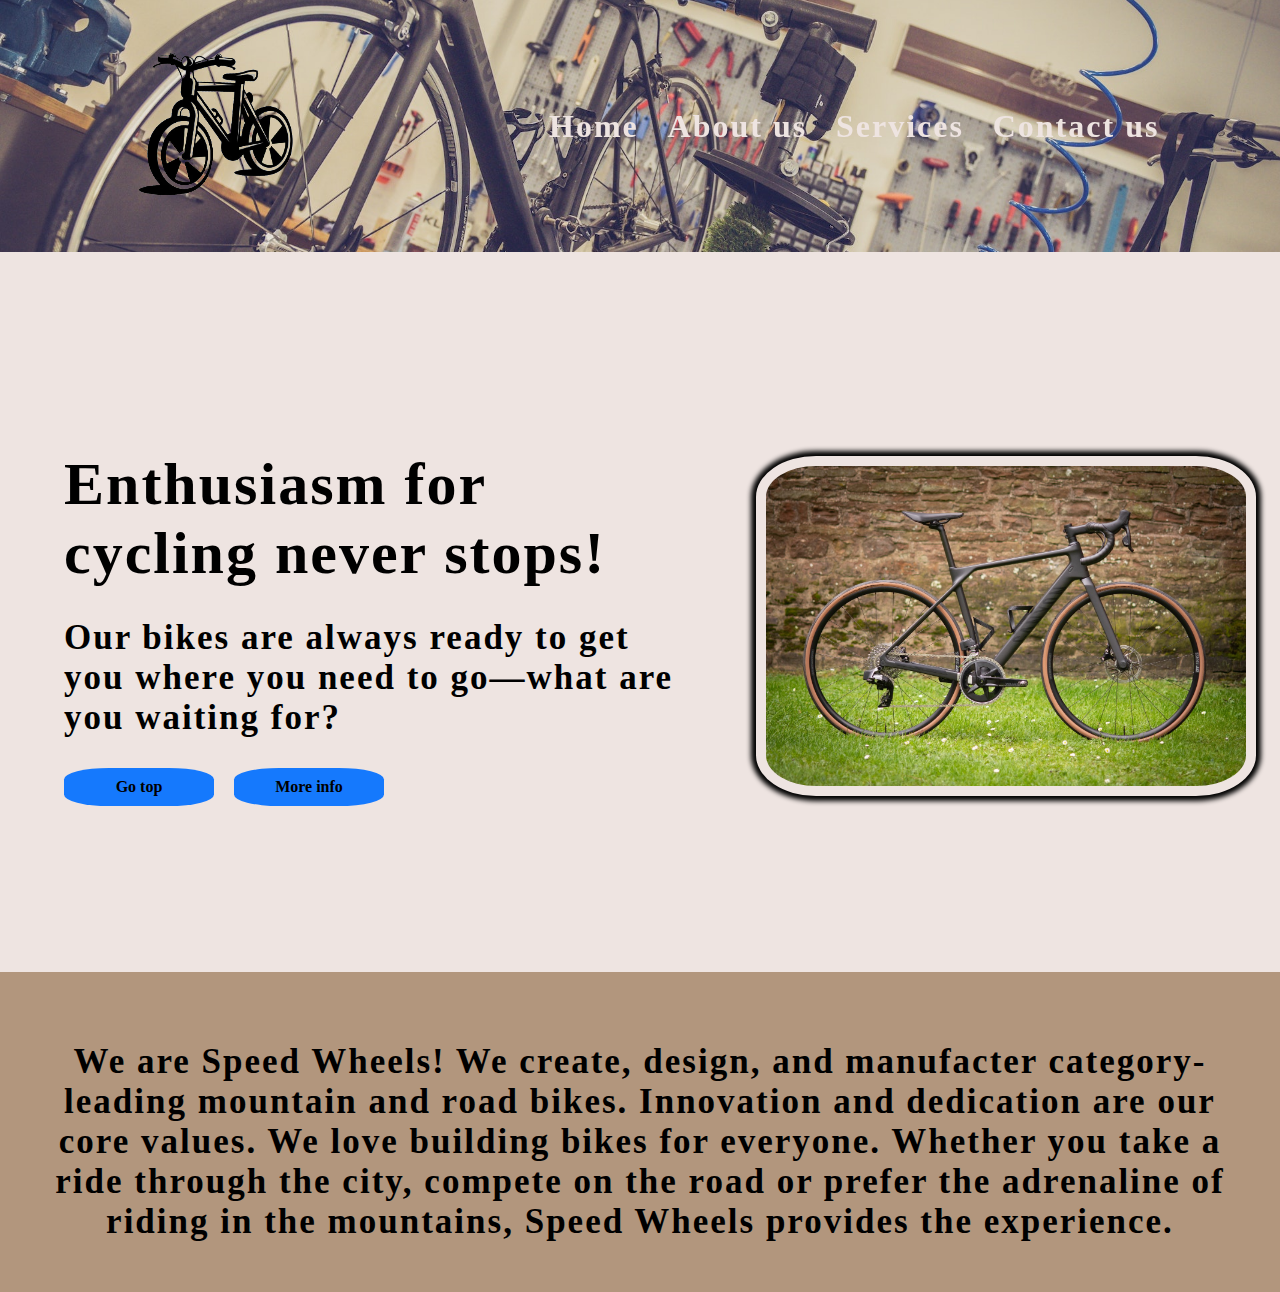
==== index.html @ baaa027c "first commit" ====
<!DOCTYPE html>
<html lang="en">
<head>
    <meta charset="UTF-8">
    <meta name="viewport" content="width=device-width, initial-scale=1.0">
    <link rel="stylesheet" href="./Assets/Styles/style.css">
    <link rel="shortcut icon" href="./Assets/Images/bikeIcon.png">
    <title>Home🚲</title>
</head>
<body>
    <header id="top">
        <div>
            <img src="./Assets/Images/bikeipic.JPG" alt="logo"> 
        </div>
        <nav>
            <a href="#">Home</a>
            <a href="./Assets/Pages/aboutUs.html">About us</a>
            <a href="./Assets/Pages/services.html">Services</a>
            <a href="./Assets/Pages/contactUs.html">Contact us</a>
        </nav>  
    </header>

    <main>
        <section id="hero">
            <div class="hero-info">
                <h1>Enthusiasm for cycling never stops!</h1>
                <p>Our bikes are always ready to get you where you need to go—what are you waiting for?</p>
                <div class="hero-info-button">
                    <a href="#top">Go top</a>
                    <a href="#">More info</a>
                </div>
            </div>
            <div class="hero-image">
                <img src="./Assets/Images/bike-hero.jpg" alt="bike-hero">
            </div>
        </section>

        <section id="informative-text">
            <h4>
                We are Speed Wheels! We create, design, and manufacter category-leading mountain and road bikes. Innovation and dedication are our core values.
                We love building bikes for everyone. Whether you take a ride through the city, compete on the road or prefer the adrenaline of riding in the mountains, Speed Wheels provides the experience.
                </h4>
        </section>


            
            








            







    </main>




</body>
</html>
---- Assets/Styles/style.css ----
*{
    padding: 0;
    margin: 0;
    box-sizing: border-box;
    scroll-behavior: smooth;
    font-family: 'Bitter', serif; ;
    
}
:root{
--azure-web: #ecf8f8ff;
--isabelline: #eee4e1ff;
--almond: #e7d8c9ff;
--pale-dogwood: #e6beaeff;
--lion: #b2967dff;
  
}

@import url('https://fonts.googleapis.com/css2?family=Bitter:wght@100&display=swap');




header{
    display: flex;
    flex-wrap: wrap;
    justify-content: space-around;
    align-items: center;
    background-image: url(../Images/bikeShop.jpg);
    background-size: cover;
    background-position: center;
    min-height:  28vh;
    position: sticky;
    width: 100%;

}
header img{
    width: 200px;
    height: 160px;
    object-fit: cover;
    padding-top: .2rem;
    mix-blend-mode: darken;
    padding: 8px;
}
nav>a{
    color: var(--isabelline);
    font-size: 32px;
    font-weight: bolder;
    padding: .4rem;
    text-decoration: none;
    font-weight: bolder;
    letter-spacing: 2px
}
nav{
    display: flex;
    gap: 1rem;
    flex-wrap: wrap;
}
a:hover{

    cursor: pointer;
    text-decoration: underline;
}   


#hero{
    padding-top: 2rem;
    display: flex;
    justify-content:center;
    align-items: center;
    flex-wrap: wrap;
    gap: 2rem;
    min-height: 80vh;
    background-color: var(--isabelline);
}
.hero-info {
    width: 700px;
    height: 80%;
    padding: 40px;
    display: flex;
    flex-direction: column;
    justify-content: center;
    gap: 30px
    ;
}

.hero-info h1{
    font-size: 60px;
    letter-spacing: 2px;
}
.hero-info p{
    font-size: 35px;
    letter-spacing: 2px;
    font-weight: bolder;
   
}

.hero-info-button{
    display: flex;
    justify-content:left;
    gap: 20px;
}

.hero-info-button a{
    text-decoration: none;
    color: black;
    font-weight: bolder;
    background: #006effe9;
    padding: 10px;
    width: 150px;
    border-radius: 30%;
    text-align: center;
}
.hero-info-button a:hover{
   color: var(--azure-web);
}

.hero-image{
    width: 500px;
    height: 85%;
   
}

.hero-image img{
    width: 100%;
    padding: 10px;
    border-radius: 12%;
    height: 100%;
    object-fit: cover;
    box-shadow: 0 0 5px 5px black;
}
#informative-text{
    padding-top: 20px;
    min-height: 35vh;
    background-color: var(--lion);
}

#informative-text>h4{
    text-align: center;
    padding: 50px;
    font-size: 35px;
    letter-spacing: 2px;
    
}
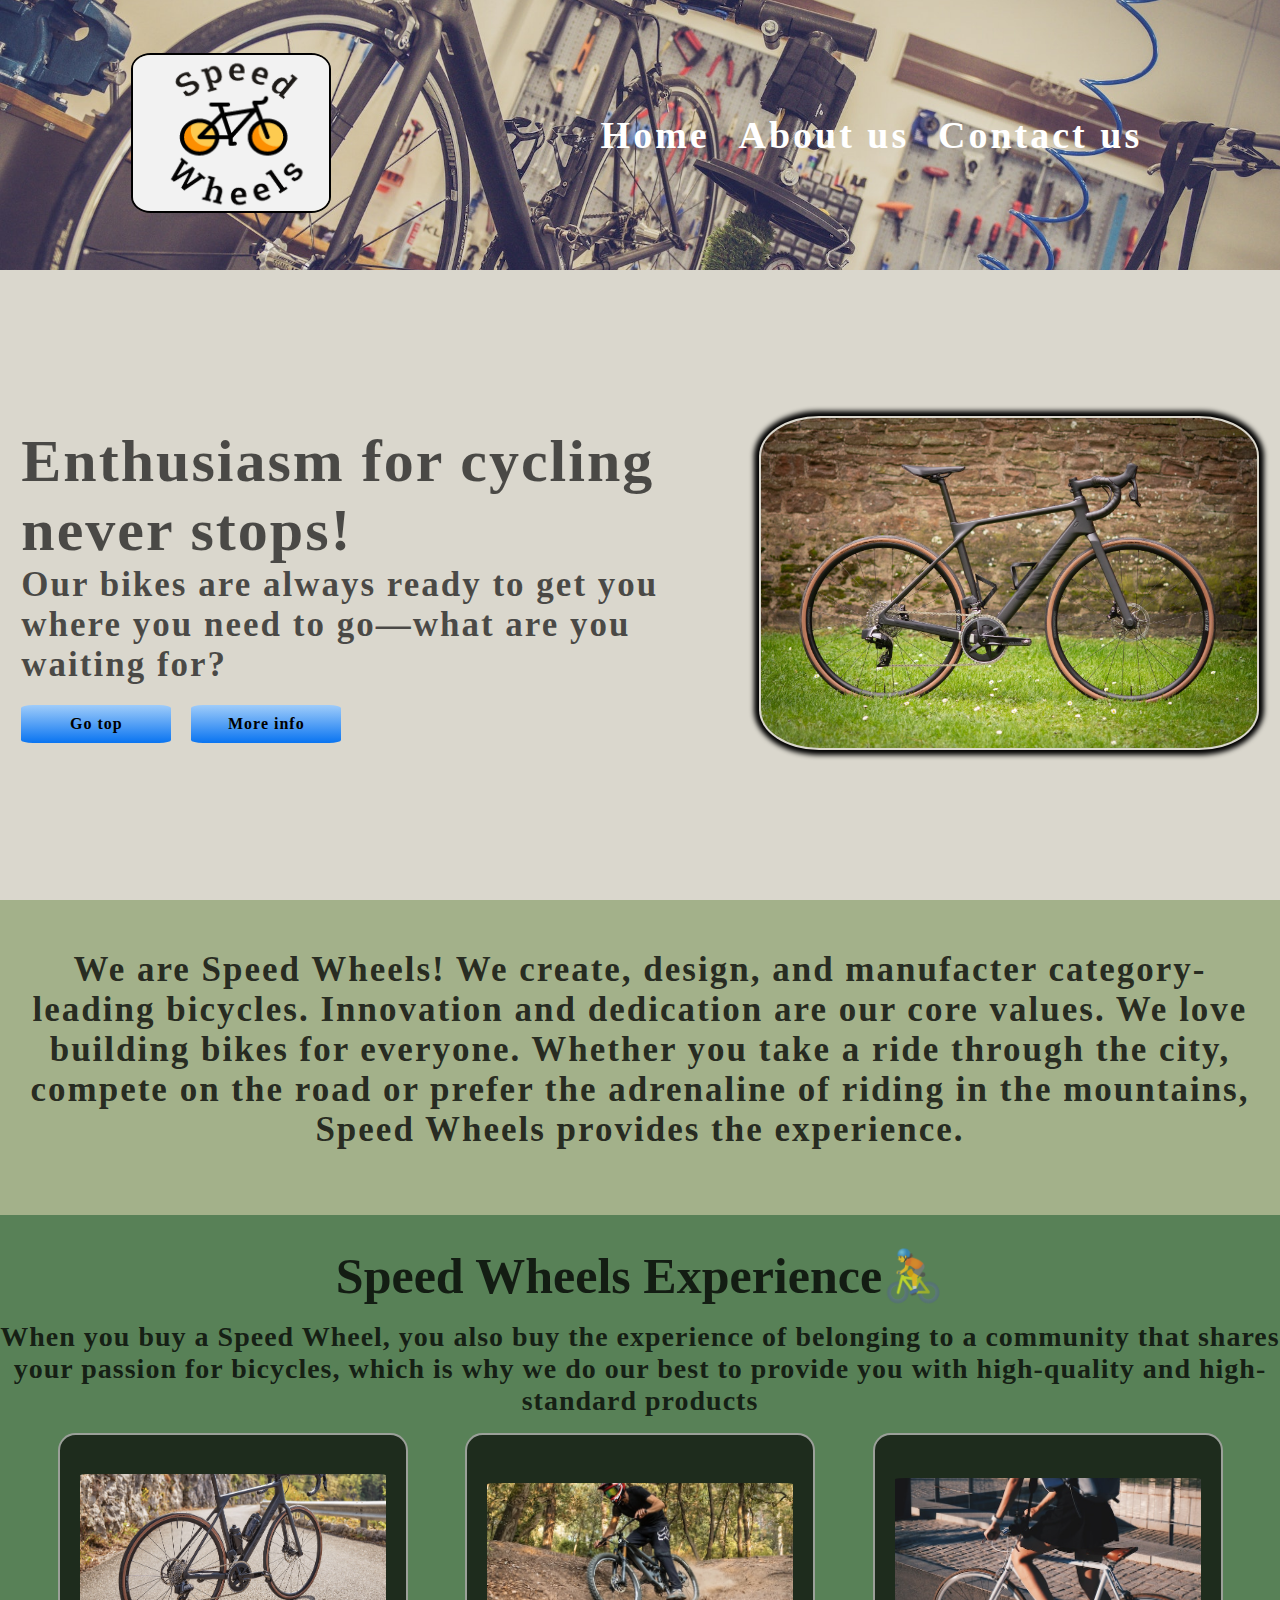
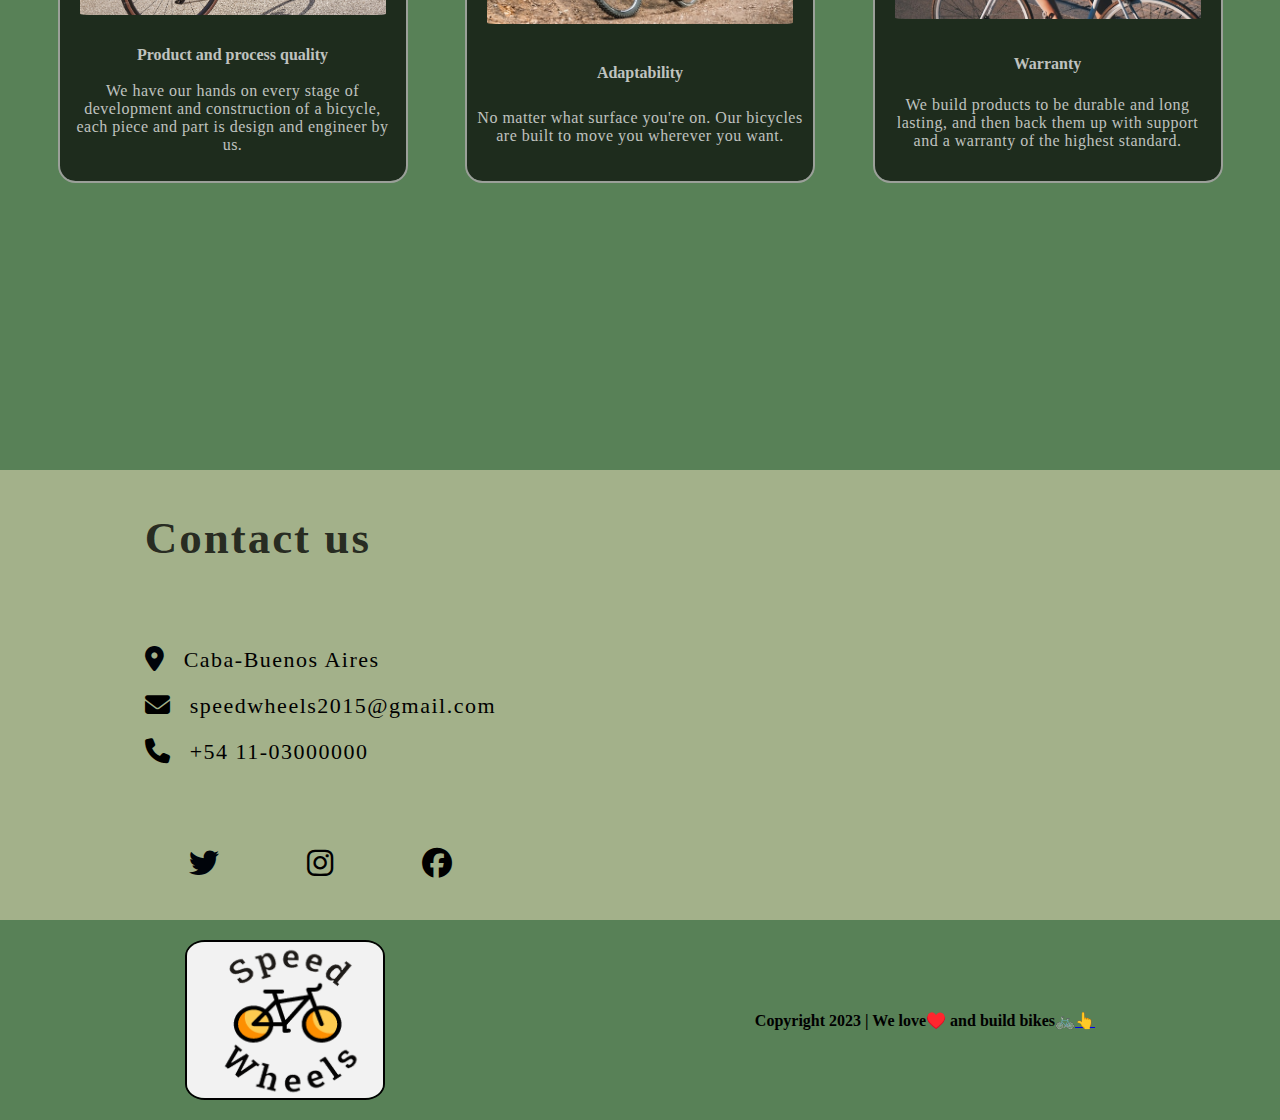
==== commit e5fb8cb8: "modifications" ====
--- a/index.html
+++ b/index.html
@@ -4,22 +4,23 @@
     <meta charset="UTF-8">
     <meta name="viewport" content="width=device-width, initial-scale=1.0">
     <link rel="stylesheet" href="./Assets/Styles/style.css">
+    <link rel="stylesheet" href="./Assets/Styles/mediaqueries.css">
+    <link rel="stylesheet" href="https://cdnjs.cloudflare.com/ajax/libs/font-awesome/6.4.0/css/all.min.css">
     <link rel="shortcut icon" href="./Assets/Images/bikeIcon.png">
     <title>Home🚲</title>
 </head>
 <body>
     <header id="top">
-        <div>
-            <img src="./Assets/Images/bikeipic.JPG" alt="logo"> 
+         <div>
+            <img src="./Assets/Images/log.png" alt="logo"> 
         </div>
         <nav>
             <a href="#">Home</a>
-            <a href="./Assets/Pages/aboutUs.html">About us</a>
-            <a href="./Assets/Pages/services.html">Services</a>
-            <a href="./Assets/Pages/contactUs.html">Contact us</a>
+            <a href="#informative-text">About us</a>
+            <a href="#contact">Contact us</a>
         </nav>  
     </header>
-
+    
     <main>
         <section id="hero">
             <div class="hero-info">
@@ -27,23 +28,125 @@
                 <p>Our bikes are always ready to get you where you need to go—what are you waiting for?</p>
                 <div class="hero-info-button">
                     <a href="#top">Go top</a>
-                    <a href="#">More info</a>
+                    <a href="#footer">More info</a>
                 </div>
             </div>
             <div class="hero-image">
                 <img src="./Assets/Images/bike-hero.jpg" alt="bike-hero">
             </div>
         </section>
-
+       
         <section id="informative-text">
             <h4>
-                We are Speed Wheels! We create, design, and manufacter category-leading mountain and road bikes. Innovation and dedication are our core values.
+                We are Speed Wheels! We create, design, and manufacter category-leading bicycles. Innovation and dedication are our core values.
                 We love building bikes for everyone. Whether you take a ride through the city, compete on the road or prefer the adrenaline of riding in the mountains, Speed Wheels provides the experience.
-                </h4>
+            </h4>
         </section>
+        
+        <section id="benefits">
+            <h2>Speed Wheels Experience🚴</h2>
+            <p class="advantages-text">When you buy a Speed Wheel, you also buy the experience of belonging to a community that shares your passion for bicycles, which is why we do our best to provide you with high-quality and high-standard products</p>
+            <div class="card-container">
+                <div class="card">
+                    <img src="./Assets/Images/bikeroad.jpg" alt="">
+                    <h4>Product and process quality</h4>
+                    <p>We have our hands on every stage of development and construction of a bicycle, each piece and part is design and engineer by us.</p>
+                </div>
+                <div class="card">
+                    <img src="./Assets/Images/mountainBike.jpg" alt="">
+                    <h4>Adaptability</h4>
+                    <p>No matter what surface you're on. Our bicycles are built to move you wherever you want.</p>
+                </div>
+                <div class="card">
+                    <img src="./Assets/Images/rideBike.jpg" alt="">
+                    <h4>Warranty</h4>
+                    <p>We build products to be durable and long lasting, and then back them up with support and a warranty of the highest standard.</p>
+                </div>
+            </div>
+        </section>
+        
+        <section id="contact">
+            <div class="contact-us">
+                <h3>Contact us</h3>
+                <div class="contact-us-info">
+                    <div class="info-data">
+                        <i class="fa-solid fa-location-dot" style="color: #00040a;"></i>
+                        <p>Caba-Buenos Aires</p>
+                    </div>
+                    <div class="info-data">
+                        <i class="fa-solid fa-envelope" style="color: #000000;"></i>
+                        <p>speedwheels2015@gmail.com</p>
+                    </div>
+                    <div class="info-data">
+                        <i class="fa-solid fa-phone" style="color: #000000;"></i>
+                        <p>+54 11-03000000</p>
+                    </div>
+                </div>
+                <div class="social-media">
+                    <a><i class="fa-brands fa-twitter" style="color: #00040a;"></i></a>
+                    <a><i class="fa-brands fa-instagram" style="color: #000000;"></i></a>
+                    <a><i class="fa-brands fa-facebook" style="color: #000000;"></i></a>
+                </div>
+            </div>
+            <div class="iframe-container">
+                <iframe src="https://www.google.com/maps/embed?pb=!1m18!1m12!1m3!1d105088.57928939878!2d-58.473484087678706!3d-34.603703743546504!2m3!1f0!2f0!3f0!3m2!1i1024!2i768!4f13.1!3m3!1m2!1s0x95bcca3b4ef90cbd%3A0xa0b3812e88e88e87!2sBuenos%20Aires%2C%20CABA!5e0!3m2!1ses!2sar!4v1688855705419!5m2!1ses!2sar" width="600" height="450" style="border:0;" allowfullscreen="" loading="lazy" referrerpolicy="no-referrer-when-downgrade"></iframe>
+            </div>
+        </section> 
+    </main>
+<footer id="footer">
+    <div>
+        <img src="./Assets/Images/log.png" alt="logo">
+        <h4>Copyright 2023 | We love♥️ and build bikes🚲<a href="#top">👆</a></h4>
+    </div>
+</footer>
+</body>
+</html> 
+            
+   
+
+        
+        
+
+
+        
+
+        
+
+        
+
+
+
+
+
+
+
+                        
+   
+
+
+         
+                        
+               
+                
+
 
 
             
+
+ 
+
+
+
+
+
+
+
+
+
+
+
+
+   
             
 
 
@@ -61,13 +164,10 @@
 
 
 
-    </main>
 
 
 
 
-</body>
-</html>    
        
 
        
--- a/Assets/Styles/style.css
+++ b/Assets/Styles/style.css
@@ -2,95 +2,97 @@
     padding: 0;
     margin: 0;
     box-sizing: border-box;
-    scroll-behavior: smooth;
+    scroll-behavior: smooth; 
     font-family: 'Bitter', serif; ;
-    
 }
 :root{
---azure-web: #ecf8f8ff;
---isabelline: #eee4e1ff;
---almond: #e7d8c9ff;
---pale-dogwood: #e6beaeff;
---lion: #b2967dff;
-  
-}
+    --timberwolf: #dad7cdff;
+    --sage: #a3b18aff;
+    --fern-green: #588157ff;
+    --hunter-green: #3a5a40ff;
+    --brunswick-green: #344e41ff;
+
+}  
 
 @import url('https://fonts.googleapis.com/css2?family=Bitter:wght@100&display=swap');
 
 
-
-
 header{
     display: flex;
     flex-wrap: wrap;
     justify-content: space-around;
     align-items: center;
-    background-image: url(../Images/bikeShop.jpg);
+     background-image:url(../Images/bikeShop.jpg);
     background-size: cover;
     background-position: center;
-    min-height:  28vh;
-    position: sticky;
-    width: 100%;
-
-}
+    min-height:  30vh;
+    width: 100%;
+} 
 header img{
     width: 200px;
     height: 160px;
     object-fit: cover;
-    padding-top: .2rem;
-    mix-blend-mode: darken;
-    padding: 8px;
-}
+    /* padding-top: .2rem; */
+    /*mix-blend-mode: darken;*/
+    /* padding: 8px; */
+    border-radius: 10%;
+    border: solid black 2px;   
+ }     
+ 
 nav>a{
-    color: var(--isabelline);
-    font-size: 32px;
+    color: white;
+    font-size: 38px;
     font-weight: bolder;
     padding: .4rem;
     text-decoration: none;
-    font-weight: bolder;
-    letter-spacing: 2px
-}
+    letter-spacing: 3px
+}   
+
 nav{
     display: flex;
     gap: 1rem;
     flex-wrap: wrap;
-}
+}   
+
 a:hover{
 
     cursor: pointer;
     text-decoration: underline;
-}   
+}      
 
 
 #hero{
-    padding-top: 2rem;
-    display: flex;
-    justify-content:center;
+    padding: 1rem;
+    display: flex;
+    justify-content: space-evenly;
     align-items: center;
     flex-wrap: wrap;
     gap: 2rem;
-    min-height: 80vh;
-    background-color: var(--isabelline);
-}
+    min-height: 70vh;
+    background-color: var(--timberwolf);
+    width: 100%;
+  
+}      
+    
+  
+
 .hero-info {
     width: 700px;
-    height: 80%;
-    padding: 40px;
-    display: flex;
     flex-direction: column;
-    justify-content: center;
-    gap: 30px
-    ;
+    justify-content: space-around;
 }
 
 .hero-info h1{
     font-size: 60px;
     letter-spacing: 2px;
-}
+    color:  rgba(0, 0, 0, 0.658);
+}
+
 .hero-info p{
     font-size: 35px;
     letter-spacing: 2px;
     font-weight: bolder;
+    color:  rgba(0, 0, 0, 0.658); ;
    
 }
 
@@ -98,74 +100,267 @@
     display: flex;
     justify-content:left;
     gap: 20px;
-}
-
+    padding-top: 20px;
+}
 .hero-info-button a{
     text-decoration: none;
     color: black;
     font-weight: bolder;
-    background: #006effe9;
+    background: linear-gradient(#9fccfa,#0974f1);
     padding: 10px;
     width: 150px;
-    border-radius: 30%;
-    text-align: center;
-}
-.hero-info-button a:hover{
-   color: var(--azure-web);
-}
+    border-radius: 8%;
+    text-align: center;
+    letter-spacing: 1px;
+}    
+
+ .hero-info-button a:hover{
+    background: linear-gradient(#0974f1,#9fccfa );
+}   
 
 .hero-image{
     width: 500px;
     height: 85%;
    
-}
-
+}   
+   
+
+ 
 .hero-image img{
     width: 100%;
-    padding: 10px;
+    padding: 2px;
     border-radius: 12%;
     height: 100%;
     object-fit: cover;
     box-shadow: 0 0 5px 5px black;
+
 }
 #informative-text{
     padding-top: 20px;
     min-height: 35vh;
-    background-color: var(--lion);
-}
+    background-color: var(--sage);
+}
+
 
 #informative-text>h4{
     text-align: center;
-    padding: 50px;
+    padding: 30px;
     font-size: 35px;
     letter-spacing: 2px;
-    
-}
-   
-    
-
-
-
-   
-    
-    
-  
-
-
-
-
-    
-   
-    
-  
-
-
-
-
-
-
-  
-
-
-
-
+    color: rgba(0, 0, 0, 0.778) ;
+    
+}
+
+#benefits{
+    
+    min-height: 95vh;
+    background-color: var(--fern-green);
+    padding-top: 1rem;
+}
+
+#benefits h2{
+    text-align: center;
+    font-size: 50px;
+    padding-top: 1rem;
+    color:  rgba(0, 0, 0, 0.778);;
+}
+#benefits .advantages-text{
+    font-size: 28px;
+    text-align: center;
+    padding-top: 1rem;
+    font-weight: 600;
+    color: rgba(0, 0, 0, 0.778);
+    letter-spacing: 1px;
+}
+
+
+.card-container{
+   
+    display: flex;
+    flex-wrap: wrap;
+    justify-content: space-evenly;
+     padding-top: 1rem; 
+    
+}
+   
+.card-container> .card{
+   width: 350px;
+   height: 350px;
+   border: solid rgba(244, 243, 243, 0.579) 2px;
+   border-radius: 5%;
+
+}
+.card{
+    display: flex;
+    flex-direction: column;
+    justify-content: space-evenly;
+    text-align: center;
+    padding: 8px;
+    background-color: rgba(0, 0, 0, 0.658);
+    color: rgba(255, 255, 255, 0.726);
+}
+.card:hover{
+    border: solid rgba(244, 243, 243, 0.579) 3px;
+}
+.card p{
+    letter-spacing: .5px;
+}
+.card img{
+    width: 100%;
+    height: 50%;
+    object-fit: cover;
+    padding: 12px;
+    border-radius: 8%;
+    
+}
+    
+
+
+
+
+
+#contact{
+    min-height: 50vh;
+    background-color: var(--sage);
+    flex-wrap: wrap;
+    display: flex;
+    justify-content: space-around;
+}
+
+#contact h3{
+    font-size: 45px;
+    letter-spacing: 2px;
+    color: rgba(0, 0, 0, 0.778);
+}
+   
+.contact-us{
+    display: flex;
+    flex-direction: column;
+    justify-content: space-around;
+}
+
+.contact-us-info{
+    display: flex;
+    flex-direction: column;
+    gap: 20px
+    ;
+}
+.info-data{
+    display: flex;
+    flex-direction: row;
+    column-gap: 20px ;
+}
+.info-data i{
+    font-size: 25px;
+}
+.info-data p{
+    font-size: 22px;
+    letter-spacing: 1.5px;
+}
+   
+
+.social-media{
+    display: flex;
+    justify-content: space-around;
+    
+}
+.social-media a i{
+    font-size: 30px;
+    
+}
+
+iframe{
+    width: 350px;
+    height: 310px;
+    padding: 20px;
+    
+ }
+
+
+footer{
+    background-color: var(--fern-green);
+    min-height: 20vh;
+    width: 100%;
+   
+}
+footer>div{
+    display: flex;
+    justify-content: space-around;
+    align-items: center;
+    padding: 20px 0;
+    flex-wrap: wrap;
+   
+}
+footer div img{
+    width: 200px;
+    height: 160px;
+    object-fit: cover;
+   
+    border-radius: 10%;
+    border: solid black 2px;
+}
+    
+    
+
+
+
+
+
+
+
+  
+   
+
+
+
+
+
+
+
+ 
+    
+    
+    
+
+
+ 
+    
+
+
+
+
+
+
+    
+ 
+
+
+
+  
+    
+
+
+
+   
+    
+    
+  
+
+
+
+
+    
+   
+    
+  
+
+
+
+
+
+
+  
+
+
+
+
--- a/Assets/Styles/mediaqueries.css
+++ b/Assets/Styles/mediaqueries.css
@@ -0,0 +1,142 @@
+@media (min-width: 320px) and (max-width: 425px){
+
+
+    header{
+        display: flex;
+        flex-direction: column;
+        align-items: center;
+        padding-top: 10px;
+        width: 100%;
+    }
+    header nav{
+        display: flex;
+        flex-direction: column;
+        align-items: center;
+    }
+    .hero-info h1{
+        font-size: 45px;
+        text-align: center;
+    }
+    .hero-info p{
+        font-size: 25px;
+        text-align: center;
+    }
+
+    .hero-info-button{
+        display: flex;
+        justify-content:center;
+    }.hero-info-button a{
+        width: 120px;
+    }
+    #informative-text h4{
+        padding-top: 5px;
+        font-size: 25px;
+    }
+    #benefits{
+        padding-top: 5px ;
+        min-height: 100vh;
+    }
+    #benefits h2{
+        font-size: 45px;
+    }
+    #benefits .advantages-text{
+        font-size: 25px;
+    }
+    .card-container{
+        gap: 15px;
+        padding: 8px 0;
+        
+    }
+    .card-container> .card{
+        width: 85%;
+    }
+    #contact h3{
+        text-align: center;
+        font-size: 45px;
+        padding-top: 5px;
+    }
+    .info-data{
+        
+        align-items: center;
+    }
+    .info-data p{
+        text-align: center;
+        
+        font-size: 20px;
+        letter-spacing: .2px;
+    }
+
+
+
+    .social-media{
+        justify-content: center;
+        gap: 15px;
+        padding-top: 5px;
+        
+    }
+    iframe{
+        width: 300px;
+        height: 280px;
+    }
+
+    footer div{
+        display: flex;
+        flex-direction: column;
+        align-items: center;
+        text-align: center;
+    }
+}
+
+    @media (min-width: 426px) and (max-width: 768px){
+        header{
+            display: flex;
+            flex-direction: column;
+            align-items: center;
+            padding-top: 10px;
+           
+          
+        }   
+        header nav{
+            display: flex;
+            flex-direction: column;
+            align-items: center;
+        }
+
+        .card-container{
+            gap:15px;
+            padding: 8px 0;
+        }
+        #contact h3{
+            text-align: center;
+            padding-top: 10px;
+        }
+    }
+        
+
+
+
+
+
+
+
+
+
+
+
+
+
+
+
+
+
+
+   
+
+        
+       
+
+
+
+
+    
+
